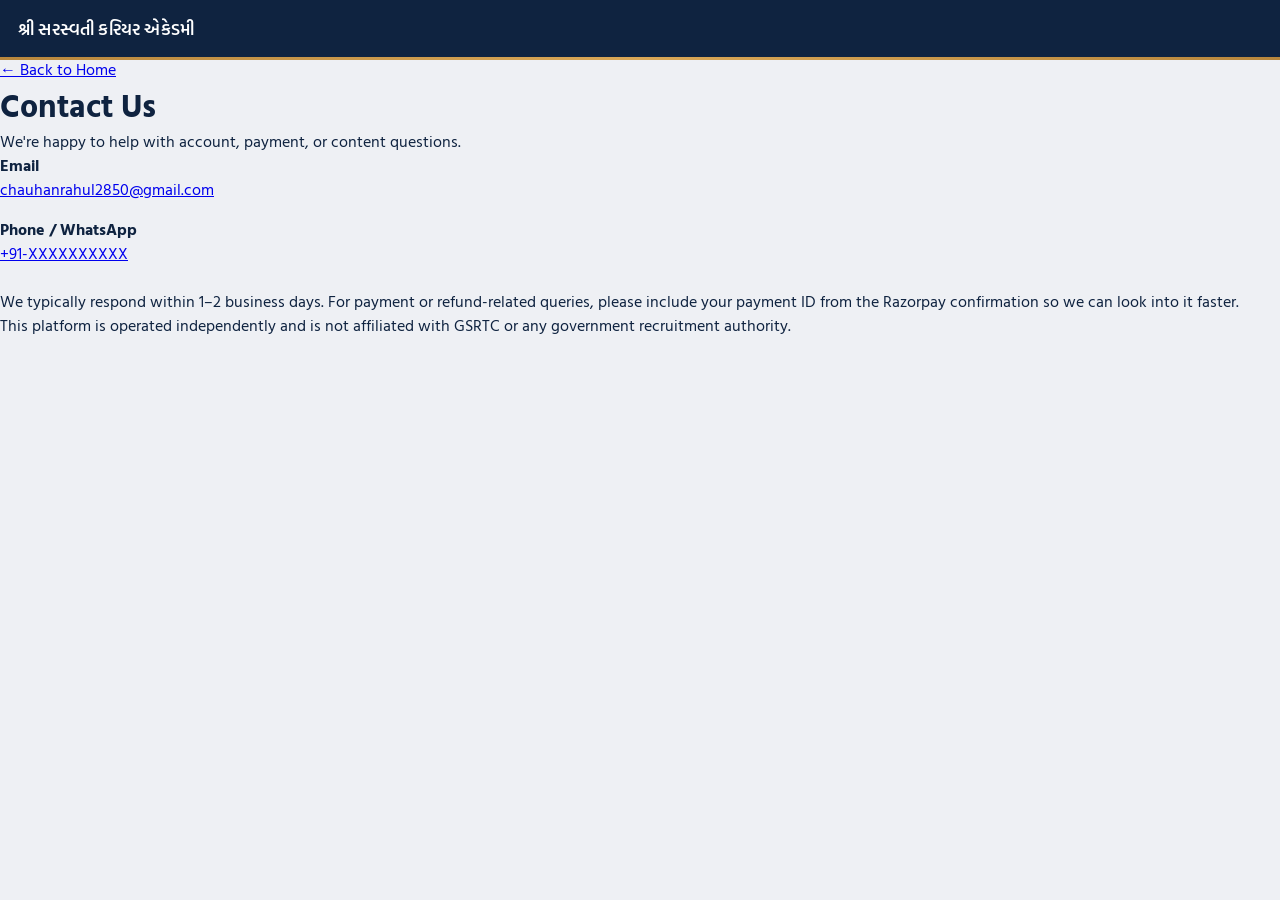
==== contact.html @ 792d4b14 "Add files via upload" ====
<!DOCTYPE html>
<html lang="en">
<head>
    <meta charset="UTF-8">
    <meta name="viewport" content="width=device-width, initial-scale=1.0">
    <title>Contact Us — Shri Saraswati Career Academy</title>
    <link rel="preconnect" href="https://fonts.googleapis.com">
    <link rel="preconnect" href="https://fonts.gstatic.com" crossorigin>
    <link href="https://fonts.googleapis.com/css2?family=Fraunces:opsz,wght@9..144,600;9..144,700;9..144,800&family=Hind+Vadodara:wght@400;500;600;700&family=JetBrains+Mono:wght@500;700&display=swap" rel="stylesheet">
    <link rel="stylesheet" href="css/style.css">
    <link rel="stylesheet" href="css/legal.css">
</head>
<body>
    <div class="top-navbar">
        <span>શ્રી સરસ્વતી કરિયર એકેડમી</span>
    </div>

    <div class="legal-page">
        <a href="index.html" class="legal-back-link">← Back to Home</a>
        <h1>Contact Us</h1>
        <div class="legal-updated">We're happy to help with account, payment, or content questions.</div>

        <div class="legal-contact-box">
            <p><strong>Email</strong></p>
            <p><a href="mailto:chauhanrahul2850@gmail.com">chauhanrahul2850@gmail.com</a></p>
        </div>

        <div class="legal-contact-box" style="margin-top: 1rem;">
            <p><strong>Phone / WhatsApp</strong></p>
            <p><a href="tel:+91XXXXXXXXXX">+91-XXXXXXXXXX</a></p>
        </div>

        <p style="margin-top: 1.5rem;">We typically respond within 1–2 business days. For payment or refund-related queries, please include your payment ID from the Razorpay confirmation so we can look into it faster.</p>

        <p>This platform is operated independently and is not affiliated with GSRTC or any government recruitment authority.</p>
    </div>
</body>
</html>
---- css/style.css ----
:root {
    /* 🎫 TOKEN SYSTEM — "Admit Card / Ticket" palette
       Navy + brass reads as certificate/marksheet authority; the ticket notch
       and ruled-paper texture below are what tie it to a bus-conductor exam. */
    --ink: #0f2340;          /* primary navy */
    --ink-2: #1b3a63;        /* secondary navy */
    --gold: #b8873d;         /* brass accent */
    --gold-light: #d9a757;   /* gold gradient highlight */
    --gold-wash: #fbf3e4;    /* pale gold background wash */
    --paper: #eef0f4;        /* page background */
    --card: #ffffff;
    --ink-soft: #56637a;     /* secondary text */
    --line: #e2e6ee;
    --font-display: 'Fraunces', serif;
    --font-body: 'Hind Vadodara', 'Segoe UI', sans-serif;
    --font-mono: 'JetBrains Mono', monospace;
}

* { box-sizing: border-box; margin: 0; padding: 0; }

@media (prefers-reduced-motion: reduce) {
    *, *::before, *::after { animation-duration: 0.001ms !important; animation-iteration-count: 1 !important; transition-duration: 0.001ms !important; }
}

body {
    font-family: var(--font-body);
    background-color: var(--paper);
    color: var(--ink);
    position: relative;
    overflow-x: hidden;
}

:focus-visible {
    outline: 2px solid var(--gold);
    outline-offset: 2px;
    border-radius: 4px;
}

/* HEADER & MENU BAR  */
.top-navbar {
    background: var(--ink);
    color: white;
    padding: 16px 18px;
    display: flex;
    align-items: center;
    gap: 15px;
    font-size: 1.05rem;
    font-weight: 600;
    letter-spacing: 0.2px;
    position: relative;
}
.top-navbar::after {
    content: "";
    position: absolute;
    left: 0; right: 0; bottom: -3px;
    height: 3px;
    background: linear-gradient(90deg, var(--gold) 0%, var(--gold-light) 50%, var(--gold) 100%);
}
.menu-trigger { font-size: 1.4rem; cursor: pointer; background: none; border: none; color: var(--gold-light); line-height: 1; }

/* SCREENS SYSTEM */
.screen { display: none; padding: 1rem; max-width: 800px; margin: 0 auto; }
.active { display: block; }

/* ================================================================
   TICKET SIGNATURE — every hero/header card below gets a die-cut
   notch punched into its left and right edges at vertical-center,
   the way a bus ticket or admit-card stub is torn from its counterfoil.
   ================================================================ */
.subject-header-card,
.branch-header-card {
    position: relative;
}
.subject-header-card::before,
.subject-header-card::after,
.branch-header-card::before,
.branch-header-card::after {
    content: "";
    position: absolute;
    top: 50%;
    width: 18px;
    height: 18px;
    background: var(--paper);
    border-radius: 50%;
    transform: translateY(-50%);
    box-shadow: inset 0 0 0 1px rgba(15, 35, 64, 0.05);
    z-index: 3;
}
.subject-header-card::before, .branch-header-card::before { left: -9px; }
.subject-header-card::after,  .branch-header-card::after  { right: -9px; }

/* BRANCH BANNER HEADER CARD (also used on Screen 3 & Screen 4's compact header) */
.branch-header-card {
    background: linear-gradient(135deg, #0f2340 0%, #1b3a63 100%);
    border-radius: 18px;
    padding: 1.2rem;
    color: #ffffff;
    box-shadow: 0 8px 20px rgba(15, 35, 64, 0.2);
    margin-bottom: 1.5rem;
    border: 1px solid rgba(255, 255, 255, 0.1);
    overflow: visible;
}

.header-main-info {
    display: flex;
    align-items: center;
    gap: 12px;
    margin-bottom: 1.2rem;
}

.header-icon-box {
    width: 50px;
    height: 50px;
    border-radius: 50%;
    background: rgba(255, 255, 255, 0.12);
    display: flex;
    align-items: center;
    justify-content: center;
    font-size: 1.5rem;
    flex-shrink: 0;
    border: 1px solid rgba(255, 255, 255, 0.14);
}

.header-text-box h1 {
    font-size: 1.4rem;
    font-weight: 700;
    color: #ffffff;
    margin: 0;
}

.header-text-box p {
    font-size: 0.85rem;
    color: #a0aec0;
    margin-top: 2px;
}

/* HEADER STATS ROW — shared by Screen 2 (chapters) and Screen 4 (test list) */
.header-stats-row {
    display: flex;
    align-items: center;
    justify-content: space-between;
    background: rgba(0, 0, 0, 0.2);
    border-radius: 12px;
    padding: 10px 12px;
    border-top: 1px dashed rgba(255, 255, 255, 0.15);
}

.stat-item {
    display: flex;
    align-items: center;
    gap: 8px;
    flex: 1;
    justify-content: center;
}

.stat-icon {
    width: 26px;
    height: 26px;
    border-radius: 50%;
    display: flex;
    align-items: center;
    justify-content: center;
    font-size: 0.75rem;
    font-weight: bold;
    color: white;
    flex-shrink: 0;
}

.blue-bg { background-color: #3182ce; }
.green-bg { background-color: #38a169; }
.orange-bg { background-color: #dd6b20; }

.stat-details {
    display: flex;
    flex-direction: column;
}

.stat-label {
    font-size: 0.68rem;
    color: #cbd5e0;
    white-space: nowrap;
}

.stat-value {
    font-family: var(--font-mono);
    font-size: 0.95rem;
    font-weight: 700;
    color: #ffffff;
}

.stat-divider {
    width: 1px;
    height: 24px;
    background: rgba(255, 255, 255, 0.15);
}

/* SUBJECT / BRANCH CARDS */
.grid { display: grid; grid-template-columns: 1fr; gap: 1rem; margin-top: 1.5rem; }
@media(min-width: 600px) { .grid { grid-template-columns: 1fr 1fr; } }

/* Gentle staggered entrance for card grids/lists — one pass on load, nothing ongoing */
@keyframes cardIn {
    from { opacity: 0; transform: translateY(6px); }
    to   { opacity: 1; transform: translateY(0); }
}
.grid .card,
.quiz-list-container .quiz-row-card,
.type-cards-grid .type-card {
    animation: cardIn 0.35s ease both;
}
.grid .card:nth-child(2), .quiz-row-card:nth-child(2), .type-card:nth-child(2) { animation-delay: 0.04s; }
.grid .card:nth-child(3), .quiz-row-card:nth-child(3) { animation-delay: 0.08s; }
.grid .card:nth-child(4), .quiz-row-card:nth-child(4) { animation-delay: 0.12s; }
.grid .card:nth-child(5), .quiz-row-card:nth-child(5) { animation-delay: 0.16s; }
.grid .card:nth-child(n+6), .quiz-row-card:nth-child(n+6) { animation-delay: 0.2s; }

/* --- SUBJECT / CHAPTER CARD --- */
.card {
    background: var(--card);
    padding: 0.9rem 1.1rem;
    border-radius: 16px;
    border: 1px solid var(--line);
    border-left: 4px solid var(--gold);
    box-shadow: 0 4px 12px rgba(15, 35, 64, 0.05);
    cursor: pointer;
    display: flex;
    align-items: center;
    justify-content: space-between;
    gap: 12px;
    transition: transform 0.15s ease, box-shadow 0.15s ease;
}
.card:hover {
    transform: translateY(-2px);
    box-shadow: 0 8px 20px rgba(15, 35, 64, 0.1);
}
.card-left {
    display: flex;
    align-items: center;
    gap: 14px;
    flex: 1;
    min-width: 0;
}
/* 3D ICON CONTAINER BOX (Screen 1: subjects) */
.card-icon-box {
    width: 46px;
    height: 46px;
    border-radius: 12px;
    background: linear-gradient(135deg, #f0f4f9 0%, #e1e8f0 100%);
    display: flex;
    align-items: center;
    justify-content: center;
    flex-shrink: 0;
    position: relative;
    box-shadow: inset 0 2px 4px rgba(255, 255, 255, 0.8), 0 2px 6px rgba(0,0,0,0.05);
}
.card-img-icon {
    width: 50px;
    height: 50px;
    object-fit: contain;
    position: absolute;
    filter: drop-shadow(0 2px 4px rgba(0,0,0,0.15));
}
/* Chapter serial number chip (Screen 2) — reads like a ticket/stub number */
.chapter-index {
    font-family: var(--font-mono);
    font-size: 0.78rem;
    font-weight: 700;
    color: var(--gold);
    background: var(--gold-wash);
    border: 1px solid #f0dfba;
    border-radius: 8px;
    padding: 6px 8px;
    flex-shrink: 0;
    letter-spacing: 0.5px;
}
.card-title {
    font-weight: 700;
    font-size: 1.02rem;
    color: var(--ink);
    line-height: 1.3;
}
/* FALLBACK EMOJI STYLING */
.fallback-emoji {
    font-size: 1.4rem;
    line-height: 1;
}
.card:active {
    transform: scale(0.98);
}

/* CIRCULAR RING PROGRESS — the one progress widget, used at every level */
.ring {
    --pct: 0;
    width: 42px; height: 42px; border-radius: 50%; flex-shrink: 0;
    background: conic-gradient(var(--gold) calc(var(--pct) * 3.6deg), #e5e8ee 0deg);
    display: flex; align-items: center; justify-content: center; padding: 3px;
}
.ring-lg { width: 56px; height: 56px; padding: 4px; }
.ring-inner {
    width: 100%; height: 100%; border-radius: 50%; background: var(--card);
    display: flex; align-items: center; justify-content: center;
    font-family: var(--font-mono); font-weight: 700; color: var(--ink); font-size: 0.68rem;
}
.ring-lg .ring-inner { font-size: 0.78rem; }

/* BUTTONS */
.btn {
    background: linear-gradient(135deg, var(--gold-light) 0%, var(--gold) 100%);
    color: #2a1c04; border: none; padding: 13px 28px;
    font-size: 1rem; font-weight: 700; border-radius: 12px; cursor: pointer;
    box-shadow: 0 6px 16px rgba(184, 135, 61, 0.28);
}
.back-btn { background: none; border: none; color: var(--ink-2); font-weight: 600; cursor: pointer; margin-bottom: 1rem; font-size: 0.95rem; }

/* SIDEBAR DRAWER */
.sidebar {
    position: fixed; top: 0; left: -300px; width: 280px; height: 100%;
    background-color: var(--ink); color: white; z-index: 2000;
    transition: 0.3s ease; padding: 20px; box-shadow: 5px 0 25px rgba(0,0,0,0.3);
    display: flex; flex-direction: column;
}
.sidebar.open { left: 0; }
.sidebar-overlay {
    position: fixed; top: 0; left: 0; width: 100%; height: 100%;
    background: rgba(6, 14, 28, 0.55); z-index: 1999; display: none;
}
.sidebar-overlay.show { display: block; }

.sidebar-close { align-self: flex-end; background: none; border: none; color: #8b97ad; font-size: 1.5rem; cursor: pointer; }
.sidebar-brand { font-family: var(--font-display); font-size: 1.3rem; font-weight: 700; color: var(--gold-light); margin-bottom: 20px; border-bottom: 1px solid #2a3f5f; padding-bottom: 12px; }

/* PROFILE SECTION */
.profile-section { background: #16294a; padding: 14px; border-radius: 14px; display: flex; flex-direction: column; gap: 10px; margin-bottom: 25px; border: 1px solid #26385a; }
.profile-top-row { display: flex; align-items: center; justify-content: space-between; gap: 10px; }
.profile-left { display: flex; align-items: center; gap: 12px; min-width: 0; flex: 1; }
.logout-row { display: flex; justify-content: flex-end; border-top: 1px dashed rgba(255,255,255,0.1); padding-top: 8px; }
.avatar { width: 40px; height: 40px; background: linear-gradient(135deg, var(--gold-light), var(--gold)); color: #2a1c04; border-radius: 50%; display: flex; align-items: center; justify-content: center; font-weight: 700; font-size: 1.1rem; flex-shrink: 0; object-fit: cover; }
.logout-btn {
    background: none;
    border: none;
    color: #9aa5ba;
    font-size: 0.78rem;
    font-weight: 600;
    cursor: pointer;
    display: flex;
    align-items: center;
    gap: 5px;
    padding: 2px 4px;
}
.logout-btn:hover { color: #e57373; }
.profile-info { text-align: left; min-width: 0; flex: 1; }
.profile-name { font-weight: 600; font-size: 0.92rem; color: #f3f4f6; overflow: hidden; text-overflow: ellipsis; white-space: nowrap; }
.profile-status { font-size: 0.72rem; color: #8b97ad; margin-top: 2px; }

/* SIDEBAR MENU */
.sidebar-menu { list-style: none; flex-grow: 1; }
.sidebar-item { padding: 12px 14px; border-radius: 10px; margin-bottom: 6px; cursor: pointer; display: flex; align-items: center; gap: 12px; color: #9aa5ba; font-weight: 500; font-size: 0.92rem; transition: 0.2s; }
.sidebar-item:hover, .sidebar-item.active-menu { background: #1e2f4d; color: var(--gold-light); }

/* MODAL */
.modal { display: none; position: fixed; top: 0; left: 0; width: 100%; height: 100%; background: rgba(6, 14, 28, 0.65); align-items: center; justify-content: center; z-index: 3000; backdrop-filter: blur(3px); }
.modal-content {
    background: var(--card); padding: 2rem 1.8rem; border-radius: 18px; text-align: center;
    max-width: 380px; margin: 1rem; color: var(--ink); position: relative; overflow: hidden;
    border-top: 4px solid var(--gold);
}
.modal-content h3 { font-family: var(--font-display); font-size: 1.25rem; font-weight: 700; }
.modal-content p { color: var(--ink-soft); font-size: 0.92rem; margin-top: 10px; line-height: 1.5; }
.modal-content h2 { font-family: var(--font-display); font-size: 2.1rem; }

/* LOGOUT CONFIRM MODAL */
.logout-icon-badge {
    width: 84px;
    height: 84px;
    border-radius: 50%;
    background: #fde3e3;
    display: flex;
    align-items: center;
    justify-content: center;
    margin: 0 auto 16px;
}
.logout-icon-img {
    width: 40px;
    height: 40px;
    object-fit: contain;
}
.logout-title {
    font-family: var(--font-display);
    font-size: 1.4rem;
    font-weight: 700;
    color: var(--ink);
    margin: 0;
}
.logout-title-underline {
    width: 46px;
    height: 3px;
    background: var(--gold);
    border-radius: 3px;
    margin: 10px auto 4px;
}
.logout-confirm-btn {
    width: 100%;
    display: flex;
    align-items: center;
    justify-content: center;
    gap: 10px;
    background: linear-gradient(135deg, #ef4444, #b91c1c);
    color: #ffffff;
    border: none;
    border-radius: 14px;
    padding: 14px 20px;
    margin: 18px 0 0.7rem;
    font-size: 1.02rem;
    font-weight: 700;
    font-family: var(--font-body);
    cursor: pointer;
    box-shadow: 0 6px 16px rgba(185, 28, 28, 0.3);
}
.logout-confirm-btn:active { transform: scale(0.98); }
.logout-btn-icon {
    width: 20px;
    height: 20px;
    flex-shrink: 0;
}
.logout-cancel-btn {
    width: 100%;
    background: #ffffff;
    border: 1px solid var(--line);
    color: var(--ink);
    border-radius: 14px;
    padding: 13px 20px;
    font-size: 0.98rem;
    font-weight: 600;
    font-family: var(--font-body);
    cursor: pointer;
}
.logout-cancel-btn:active { background: var(--paper); }

/* GOOGLE SIGN-IN BUTTON — follows Google's own brand button style
   (white background, subtle border/shadow, colored "G" mark + dark text)
   instead of matching the app's gold accent, since this is a recognizable
   third-party sign-in affordance. */
.google-login-btn {
    width: 100%;
    margin: 15px 0 0.7rem;
    display: flex;
    align-items: center;
    justify-content: center;
    gap: 12px;
    background: #ffffff;
    color: #3c4043;
    border: 1px solid #dadce0;
    border-radius: 12px;
    padding: 13px 20px;
    font-size: 1rem;
    font-weight: 600;
    font-family: var(--font-body);
    cursor: pointer;
    box-shadow: 0 1px 3px rgba(0, 0, 0, 0.08);
    transition: background-color 0.15s ease, box-shadow 0.15s ease;
}
.google-login-btn:hover {
    background: #f8f9fa;
    box-shadow: 0 2px 6px rgba(0, 0, 0, 0.12);
}
.google-login-btn:active {
    background: #f1f3f4;
}
.google-icon {
    width: 20px;
    height: 20px;
    flex-shrink: 0;
}

/* --- SUBJECTS BANNER HEADER CARD (Screen 1) --- */
.subject-header-card {
    background: linear-gradient(135deg, #071e3d 0%, #0f2340 50%, #16325c 100%);
    border-radius: 20px;
    padding: 1.5rem;
    color: #ffffff;
    display: flex;
    align-items: center;
    justify-content: space-between;
    gap: 15px;
    box-shadow: 0 10px 25px rgba(7, 30, 61, 0.25);
    margin-bottom: 1.8rem;
    overflow: visible;
    border-bottom: 4px solid var(--gold);
}

.subject-header-left {
    flex: 1;
    z-index: 2;
}

.subject-header-left h1 {
    font-family: var(--font-body);
    font-size: 1.4rem;
    font-weight: 700;
    color: #ffffff;
    line-height: 1.3;
    margin: 0;
}

.subject-title-line {
    width: 45px;
    height: 4px;
    background-color: var(--gold-light, #d9a757);
    border-radius: 4px;
    margin: 8px 0 10px 0;
}

.subject-header-left p {
    font-size: 0.85rem;
    color: #cbd5e0;
    line-height: 1.4;
    margin: 0;
}

/* RIGHT IMAGE CONTAINER */
.subject-header-right {
    flex-shrink: 0;
    z-index: 2;
    display: flex;
    align-items: center;
    justify-content: center;
}

.subject-header-img {
    width: 130px;
    height: auto;
    object-fit: contain;
    filter: drop-shadow(0 8px 18px rgba(0,0,0,0.4));
}

/* MOBILE RESPONSIVENESS */
@media (max-width: 480px) {
    .subject-header-card {
        padding: 1.2rem 1rem;
    }
    .subject-header-left h1 {
        font-size: 1.15rem;
    }
    .subject-header-left p {
        font-size: 0.75rem;
    }
    .subject-header-img {
        width: 100px;
    }
}

/* --- SCREEN 3: TYPE SELECT CARDS --- */
.type-cards-grid {
    display: flex;
    flex-direction: column;
    gap: 1rem;
    margin-top: 1rem;
}

.type-card {
    background: var(--card);
    border-radius: 16px;
    padding: 1.2rem;
    border: 1px solid var(--line);
    border-left: 4px solid var(--gold);
    box-shadow: 0 4px 15px rgba(15, 35, 64, 0.05);
    cursor: pointer;
    display: flex;
    align-items: center;
    justify-content: space-between;
    gap: 12px;
    transition: transform 0.15s ease, box-shadow 0.15s ease;
}

.type-card:hover {
    transform: translateY(-2px);
    box-shadow: 0 8px 20px rgba(15, 35, 64, 0.1);
}

.type-card:active {
    transform: scale(0.98);
}

.type-card-left {
    display: flex;
    align-items: center;
    gap: 14px;
    flex: 1;
}

.type-icon-box {
    width: 48px;
    height: 48px;
    border-radius: 14px;
    display: flex;
    align-items: center;
    justify-content: center;
    font-size: 1.4rem;
    flex-shrink: 0;
}

.quiz-bg {
    background: #fff7ed;
    border: 1px solid #ffedd5;
}

.mock-bg {
    background: #f0fdf4;
    border: 1px solid #dcfce7;
}

.type-info {
    display: flex;
    flex-direction: column;
    gap: 3px;
}

.type-title {
    font-weight: 700;
    font-size: 1.05rem;
    color: var(--ink);
    letter-spacing: 0.3px;
}

.type-subtext {
    font-size: 0.8rem;
    color: var(--ink-soft);
}

.type-card-right {
    display: flex;
    flex-direction: column;
    align-items: flex-end;
    gap: 6px;
}

/* --- SCREEN 4: QUIZ LIST CARDS --- */
.quiz-list-container {
    display: flex;
    flex-direction: column;
    gap: 0.8rem;
    margin-top: 1rem;
}

.quiz-row-card {
    background: var(--card);
    border-radius: 14px;
    padding: 0.9rem 1rem;
    border: 1px solid rgba(226, 230, 238, 0.8);
    box-shadow: 0 2px 8px rgba(15, 35, 64, 0.04);
    cursor: pointer;
    display: flex;
    align-items: center;
    justify-content: space-between;
    gap: 12px;
    transition: transform 0.15s ease, border-color 0.15s ease;
}

.quiz-row-card:hover {
    transform: translateY(-2px);
    border-color: var(--gold);
}

.quiz-row-card.locked {
    background: #f8fafc;
    opacity: 0.85;
}

.quiz-card-left {
    display: flex;
    align-items: center;
    gap: 12px;
    flex: 1;
    min-width: 0;
}

.quiz-status-icon {
    width: 40px;
    height: 40px;
    border-radius: 12px;
    display: flex;
    align-items: center;
    justify-content: center;
    font-size: 1.1rem;
    font-weight: bold;
    flex-shrink: 0;
}

.start-bg { background: #eff6ff; color: #2563eb; }
.done-bg { background: #f0fdf4; color: #16a34a; }
.lock-bg { background: #f1f5f9; color: #64748b; }

.quiz-card-info {
    display: flex;
    flex-direction: column;
    gap: 4px;
    flex: 1;
    min-width: 0;
}

.quiz-card-title {
    font-weight: 700;
    font-size: 1rem;
    color: var(--ink);
}

.stats-pill-group {
    display: flex;
    align-items: center;
    gap: 6px;
    flex-wrap: nowrap;
}

.status-tag {
    font-size: 0.78rem;
    color: var(--ink-soft);
}

/* --- QUIZ CARD ACTION BUTTON, separated by a ticket tear-line --- */
.quiz-card-right {
    display: flex;
    align-items: center;
    justify-content: flex-end;
    flex-shrink: 0;
    padding-left: 12px;
    border-left: 2px dashed var(--line);
}

.quiz-action-btn {
    width: 82px;
    height: 34px;
    font-size: 0.78rem;
    font-weight: 700;
    border: none;
    border-radius: 8px;
    display: flex;
    align-items: center;
    justify-content: center;
    gap: 2px;
    white-space: nowrap;
    cursor: pointer;
    box-shadow: 0 2px 5px rgba(0,0,0,0.05);
}

.btn-play {
    background: linear-gradient(135deg, var(--gold-light) 0%, var(--gold) 100%);
    color: #2a1c04;
    font-weight: 700;
    box-shadow: 0 2px 6px rgba(184, 135, 61, 0.3);
}
.btn-retest {
    background: #eef2ff;
    color: var(--ink-2);
    border: 1px solid #c7d2fe;
}
.btn-lock { background: #e2e8f0; color: #475569; }

/* --- CLEAN SCORE / TIME BADGES --- */
.score-pill-clean {
    background: #ecfdf5;
    color: #047857;
    border: 1px solid #a7f3d0;
    font-weight: 700;
    font-family: var(--font-mono);
    font-size: 0.72rem;
    padding: 2px 8px;
    border-radius: 20px;
    display: inline-flex;
    align-items: center;
}
.time-pill-clean {
    background: #f8fafc;
    color: #475569;
    border: 1px solid #e2e8f0;
    font-family: var(--font-mono);
    font-size: 0.72rem;
    padding: 2px 8px;
    border-radius: 20px;
    display: inline-flex;
    align-items: center;
    gap: 3px;
}
.unattempted-tag {
    font-size: 0.78rem;
    color: #64748b;
    font-weight: 500;
}

/* --- COMPACT HEADER VARIANT (Screen 4) --- */
.branch-header-card.compact-header {
    padding: 1rem 1.2rem;
}
.compact-header .header-main-info {
    margin-bottom: 0.8rem;
}
.compact-header .header-icon-box {
    width: 42px;
    height: 42px;
    font-size: 1.3rem;
}
.compact-header .header-text-box h1 {
    font-size: 1.25rem;
    line-height: 1.2;
}

/* --- TOUCH-FRIENDLY PILL BACK BUTTON --- */
.back-btn-chip {
    display: inline-flex;
    align-items: center;
    gap: 6px;
    background: var(--card);
    border: 1px solid var(--line);
    color: var(--ink);
    font-weight: 600;
    font-size: 0.88rem;
    padding: 8px 16px;
    border-radius: 20px;
    min-height: 42px;
    cursor: pointer;
    margin-bottom: 1rem;
    box-shadow: 0 2px 6px rgba(0, 0, 0, 0.03);
    transition: background-color 0.15s ease, border-color 0.15s ease, transform 0.15s ease;
}
.back-arrow {
    display: inline-block;
    font-weight: 700;
    color: var(--gold);
    transition: transform 0.15s ease;
}
.back-btn-chip:hover {
    border-color: var(--gold);
}
.back-btn-chip:hover .back-arrow {
    transform: translateX(-2px);
}
.back-btn-chip:active {
    background-color: var(--paper);
    transform: scale(0.97);
}
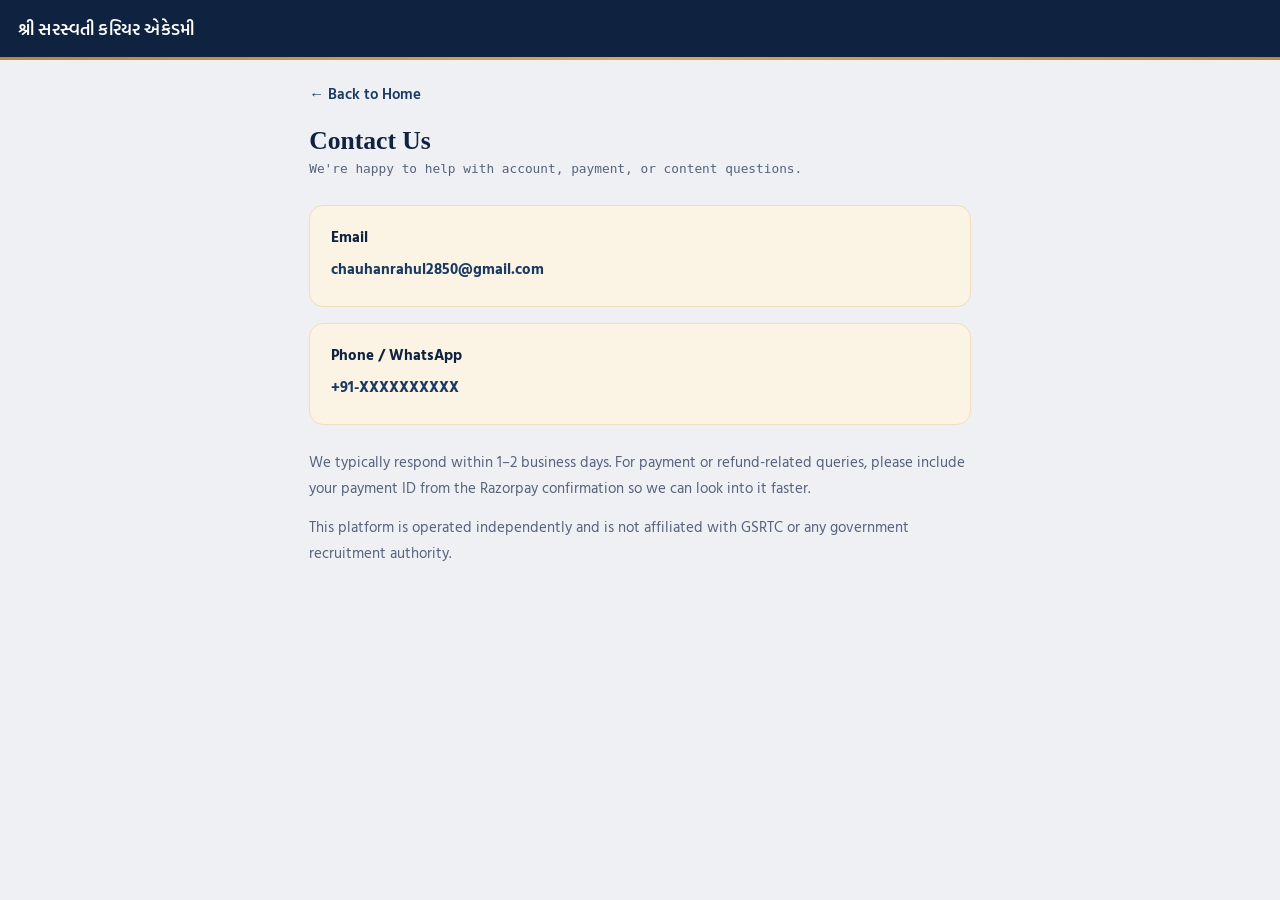
==== commit a135d3d7: "Add files via upload" ====
--- a/contact.html
+++ b/contact.html
@@ -4,6 +4,8 @@
     <meta charset="UTF-8">
     <meta name="viewport" content="width=device-width, initial-scale=1.0">
     <title>Contact Us — Shri Saraswati Career Academy</title>
+    <meta name="description" content="Get in touch with Shri Saraswati Career Academy for support with your GSRTC Conductor exam preparation account or payments.">
+    <meta name="robots" content="index, follow">
     <link rel="preconnect" href="https://fonts.googleapis.com">
     <link rel="preconnect" href="https://fonts.gstatic.com" crossorigin>
     <link href="https://fonts.googleapis.com/css2?family=Fraunces:opsz,wght@9..144,600;9..144,700;9..144,800&family=Hind+Vadodara:wght@400;500;600;700&family=JetBrains+Mono:wght@500;700&display=swap" rel="stylesheet">
--- a/css/legal.css
+++ b/css/legal.css
@@ -0,0 +1,76 @@
+/* Shared layout for standalone content pages (Terms, Privacy, Refund, Contact) —
+   reuses the same design tokens/fonts as style.css for a consistent look. */
+
+.legal-page {
+    max-width: 700px;
+    margin: 0 auto;
+    padding: 1.5rem 1.2rem 3rem;
+}
+
+.legal-back-link {
+    display: inline-flex;
+    align-items: center;
+    gap: 6px;
+    color: var(--ink-2);
+    font-weight: 600;
+    text-decoration: none;
+    margin-bottom: 1.4rem;
+    font-size: 0.92rem;
+}
+.legal-back-link:hover { color: var(--gold); }
+
+.legal-page h1 {
+    font-family: var(--font-display);
+    font-size: 1.6rem;
+    font-weight: 700;
+    color: var(--ink);
+    margin-bottom: 0.3rem;
+}
+
+.legal-updated {
+    font-size: 0.8rem;
+    color: var(--ink-soft);
+    margin-bottom: 1.8rem;
+    font-family: var(--font-mono);
+}
+
+.legal-page h2 {
+    font-family: var(--font-display);
+    font-size: 1.12rem;
+    font-weight: 700;
+    color: var(--ink);
+    margin: 1.8rem 0 0.7rem;
+    padding-top: 1.2rem;
+    border-top: 1px dashed var(--line);
+}
+.legal-page h2:first-of-type { border-top: none; padding-top: 0; margin-top: 0; }
+
+.legal-page p, .legal-page li {
+    color: var(--ink-soft);
+    font-size: 0.96rem;
+    line-height: 1.7;
+    margin-bottom: 0.8rem;
+}
+
+.legal-page ul { padding-left: 1.3rem; margin-bottom: 1rem; }
+.legal-page strong { color: var(--ink); }
+
+.legal-contact-box {
+    background: var(--gold-wash);
+    border: 1px solid #f0dfba;
+    border-radius: 14px;
+    padding: 1.1rem 1.3rem;
+    margin-top: 1.2rem;
+}
+.legal-contact-box p { margin-bottom: 0.4rem; }
+.legal-contact-box a { color: var(--ink-2); font-weight: 700; text-decoration: none; }
+.legal-contact-box a:hover { color: var(--gold); }
+
+.legal-note {
+    font-size: 0.85rem;
+    color: var(--ink-soft);
+    font-style: italic;
+    margin-top: 2rem;
+    padding-top: 1rem;
+    border-top: 1px dashed var(--line);
+}
